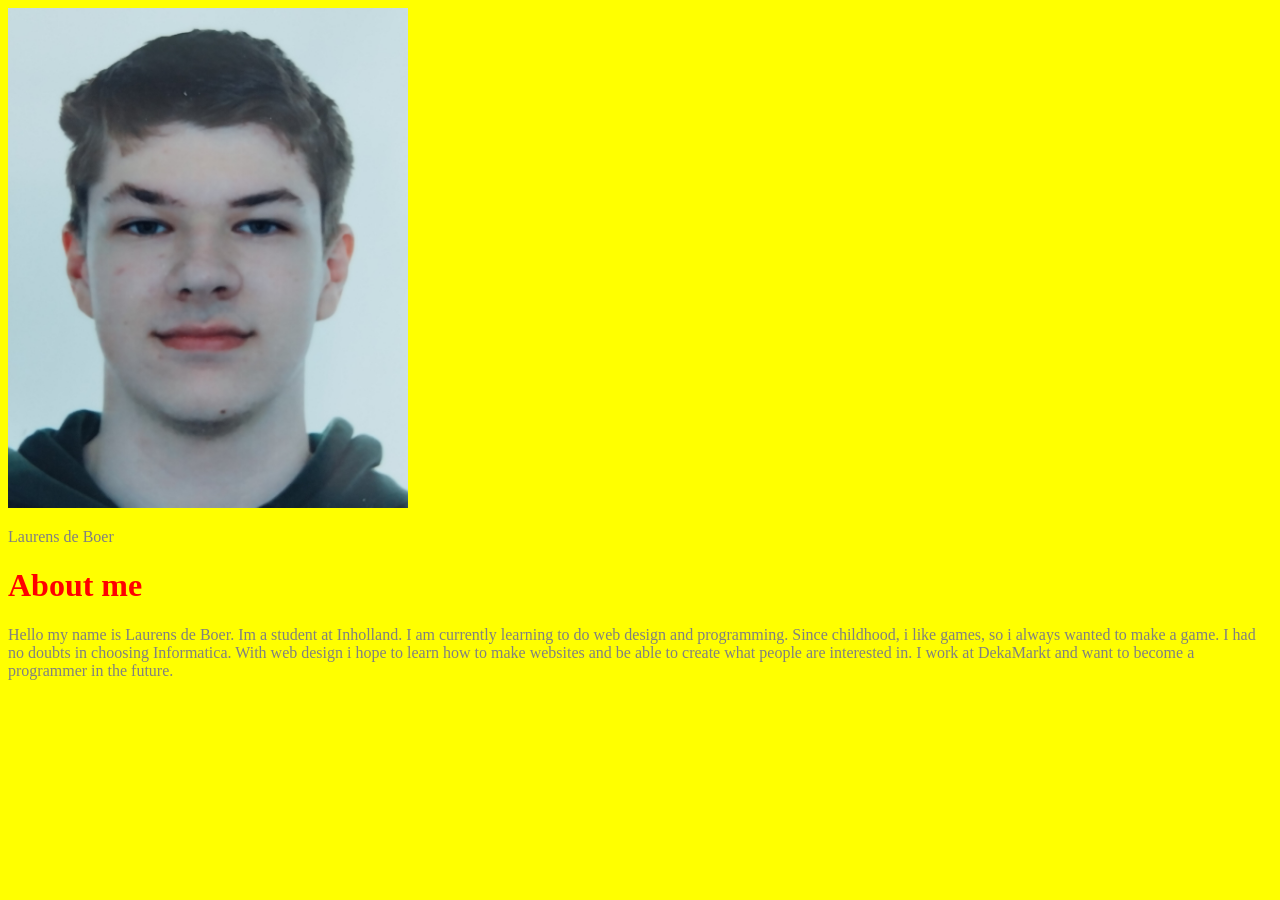
==== aboutme.html @ f87488af "First pages of the website Tests and learning. NOT the final pages (obviously)" ====
<!DOCTYPE html>
<html lang="en">
    <head> 
        <title>About me</title>
        <meta name="about  me" description="I talk about myself"/>
        <link
            rel="stylesheet"
            type="text/css"
            href="css/stylesheet.css"
        />
    </head>
    <body>
        <img src="img/face.jpg" alt="My face"/>
        <p>Laurens de Boer</p>
        <h1>About me</h1>
        <p>
            Hello my name is Laurens de Boer. 
            Im a student at Inholland. I am currently learning to do web design and programming. 
            Since childhood, i like games, so i always wanted to make a game. 
            I had no doubts in choosing Informatica. With web design i hope to learn 
            how to make websites and be able to create what people are interested in.
            I work at DekaMarkt and want to become a programmer in the future.
        </p>
    </body>
</html>
---- css/stylesheet.css ----
body{
    background-color: #FFFF00;
}

h1{
    color: #FF0000;
}

h2{
    color: #0000FF;
}

p{
    color: #808080;
}

img{
    width:  400px;
    height: 500px;
}
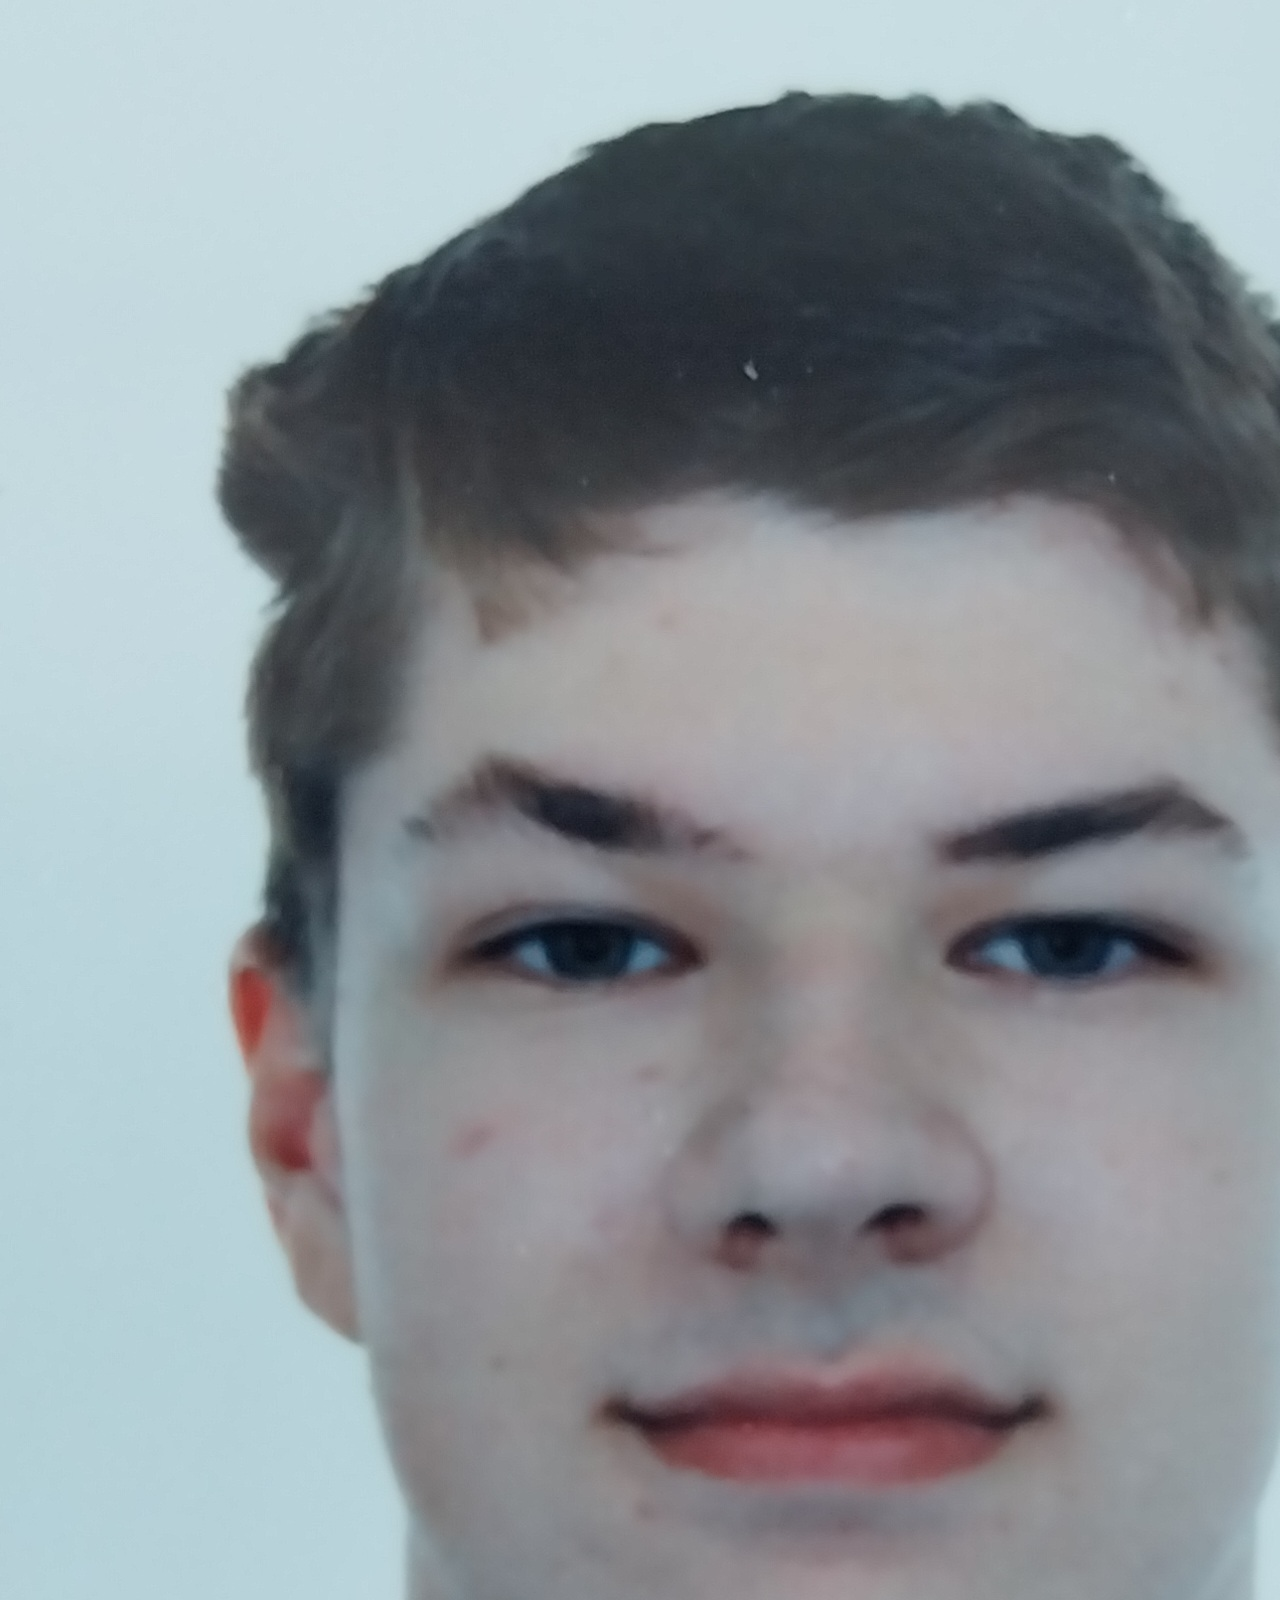
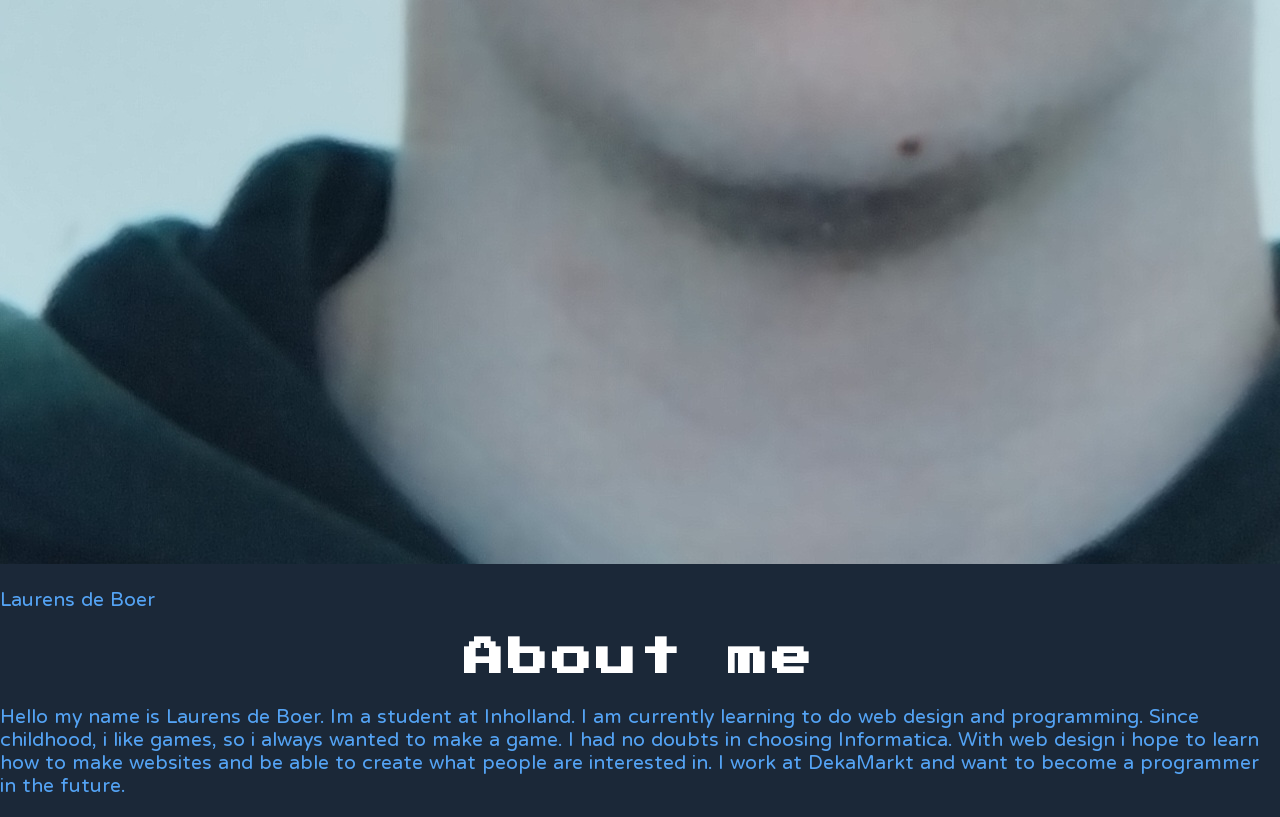
==== commit d77c9597: "MOBILE after a lot of trial and error and searching i made it work." ====
--- a/aboutme.html
+++ b/aboutme.html
@@ -2,7 +2,8 @@
 <html lang="en">
     <head> 
         <title>About me</title>
-        <meta name="about  me" description="I talk about myself"/>
+        <meta charset="utf-8"/>
+        <meta name="about  me" content="I talk about myself"/>
         <link
             rel="stylesheet"
             type="text/css"
--- a/css/stylesheet.css
+++ b/css/stylesheet.css
@@ -1,20 +1,1053 @@
-body{
-    background-color: #FFFF00;
+@import url('https://fonts.googleapis.com/css2?family=Huninn&family=Press+Start+2P&display=swap');
+
+.mobile-nav{
+        display: none;
+    }
+
+.desktop-nav{
+    display: none;
 }
 
-h1{
-    color: #FF0000;
+
+
+@media screen and (max-width: 719px){
+    html, body{
+        background-color: #1B2838;
+        margin: 0;
+        padding: 0;
+        width: 100%;
+        font-size: 14px;
+        font-family: "Huninn", sans-serif;
+        color: #54A3F4;
+        
+    }
+
+    h1,h2,h3{
+        font-family: "Press Start 2P", system-ui;
+    }
+
+    h1{
+        color: #FFFFFF;
+        text-align: center;
+        font-size: 2em;
+        letter-spacing: 0.1em;
+    }
+
+    h2{
+        color: #54A3F4;
+        font-size: 1em;
+        letter-spacing: 0.1em;
+    }
+
+    p::first-letter{
+        text-transform: uppercase;
+    }
+
+
+    .grid-container
+    {
+        display: grid;
+        grid-gap: 10px;
+        grid-template-columns: repeat(12, 1fr);
+        /* #column1    #column2    #column3    #column4    #column5    #column6    #column7    #column8    #column9    #column10    #column11    #column12 */ 
+        grid-template-areas: 
+        'headerTag   headerTag   headerTag   headerTag   headerTag   headerTag   headerTag   headerTag   headerTag   headerTag   headerTag   headerTag'
+        '.           heroTag           heroTag     heroTag     heroTag     heroTag     heroTag     heroTag     heroTag     heroTag     heroTag           .'
+        '.           .           articleTag  articleTag  articleTag  articleTag  articleTag  articleTag  articleTag    articleTag    .           .'
+        '.           .           reviewTag   reviewTag   reviewTag   reviewTag   reviewTag   reviewTag   reviewTag   reviewTag   .           .'
+        'footerTag   footerTag   footerTag   footerTag   footerTag   footerTag   footerTag   footerTag   footerTag   footerTag   footerTag   footerTag';
+    }
+
+    .grid-container-contact
+    {
+        display: grid;
+        grid-gap: 10px;
+        grid-template-columns: repeat(12, 1fr);
+        /* #column1    #column2    #column3    #column4    #column5    #column6    #column7    #column8    #column9    #column10    #column11    #column12 */ 
+        grid-template-areas: 
+        'headerTag   headerTag   headerTag   headerTag   headerTag   headerTag   headerTag   headerTag   headerTag   headerTag   headerTag   headerTag'
+        '.           .           articleTag  articleTag  articleTag  articleTag  articleTag  articleTag  articleTag  articleTag    .           .'
+        '.           .           articleTag  articleTag  articleTag  articleTag  articleTag  articleTag  articleTag  articleTag    .           .'
+        '.           .           articleTag  articleTag  articleTag  articleTag  articleTag  articleTag  articleTag  articleTag    .           .'
+        'footerTag   footerTag   footerTag   footerTag   footerTag   footerTag   footerTag   footerTag   footerTag   footerTag   footerTag   footerTag';
+    }
+
+    header{
+        background-color: #171A21;
+        margin: 0;
+        padding: 10px 0;
+        grid-area: headerTag;
+        height: 76px;
+    }
+
+    .main{
+        width: 75%;
+        margin: auto;
+    }
+
+    .hero{
+        grid-area: heroTag;
+        position:relative;
+        width: 100%; 
+
+        .mainImg{
+            width: 100%;
+            height: 240px;
+            object-fit: cover;
+            display: block;
+        }
+
+        h1{
+            position:absolute;
+            top: 50%;
+            left: 50%;
+            transform: translate(-50%, -50%);
+
+            text-align: center;
+        }
+    }
+
+    article{
+        grid-area: articleTag;
+    }
+
+    article > h2{
+        line-height: 1.5em;
+    }
+
+    .art-text{
+        width: 40em;
+    }
+
+    .reviews{
+        margin-top: 2em;
+        margin-bottom: 8em;
+        grid-area: reviewTag;
+
+        h2{
+            clear: both;
+        }
+
+        section{
+            color: #FFFFFF;
+            margin-top: 2em;
+            margin-bottom: 3em;
+            display: grid;
+            grid-template-columns: 500px 1fr;
+            gap: 1em;
+            align-items: start;
+            
+            img{
+                margin-top: 2em;
+                width: 500px;
+                height: 280px;
+                object-fit: cover;
+            }
+
+            article{
+                grid-area: auto;
+                min-width: 0;
+            }
+
+            p{
+                color: #66C0F4;
+            }
+
+            .consoles{
+                color: #FFFFFF;
+            }
+        }
+
+        form{
+            display: flex;
+            justify-content: flex-end;
+            margin-bottom: 4em;
+
+            button{
+                background-color: #66C0F4;
+                width: 10em;
+                height: 2em;
+                border-style: solid;
+                border-color: #0A101D;
+                border-width: 3px;
+
+                font-size: 1em;
+                font-family: "Huninn", sans-serif;
+            }
+
+            :hover{
+                background-color:#316685;
+            }
+        }
+
+        .facts{
+            background-color: #2A475E;
+            color: #66C0F4;
+            margin: 2em auto;
+            width: fit-content;
+            max-width: 80%;
+            padding: 0.5em;
+        }
+    }
+
+
+    .mobile-content{
+        grid-area: reviewTag;
+        display: grid;
+        grid-template-columns: repeat(2, 1fr);
+        gap: 1em;
+
+        width: 90%;
+        margin: 2em auto;
+
+        a {
+            display: flex;
+            justify-content: center;
+            align-items: center;
+
+            width: 100%;
+            height: 5em;
+            box-sizing: border-box;
+
+            background-color: #66C0F4;
+            border: 3px solid #0A101D;
+            border-radius: 0.4em;
+
+            text-decoration: none;
+            color: #000000;
+            font-family: "Huninn", sans-serif;
+            text-align: center;
+            font-size: 1.2em;
+            }
+
+        a:hover {
+            background-color: #16223f;
+        }
+    }
+
+    .mobile-page{
+        grid-area: reviewTag;
+    }
+
+
+    footer{
+        background-color: #171A21;
+        margin:0px;
+        padding: 1em;
+        grid-area: footerTag;
+        text-align: center;
+        color: #FFFFFF; 
+
+        display: flex;
+        justify-content: center;
+        align-items: center;
+        gap: 30em;
+        
+        a{
+            color: #FFFFFF;
+        }
+
+        a:active{
+            color: #757575;
+        }
+    }
+
+    .cookies{
+        position: fixed;
+        bottom: 20px;
+        right: 20px;
+        background-color: #333;
+        color: #FFF;
+        padding: 0.6em 1em;
+        border-radius: 0.4em;
+        font-size: 0.7em;
+        z-index: 9999;
+    }
+
+    #form{ /* border little weird it needs to work */
+        padding: 1em;
+        margin-bottom: 4em;
+        background-color: #2A475E;
+        
+
+        legend h2{
+            color: #FFFFFF;
+        }
+
+        label{
+            color: #FFFFFF;
+        }
+
+        select{
+            display: block;
+            padding: 0.5em;
+            background-color: #C7D5E0;
+            margin:5px;
+
+            font-size: 1em;
+            font-family: "Huninn", sans-serif;
+
+
+            color:#0A101D;
+        }
+
+        input{
+            display: block;
+            padding: 0.5em;
+            background-color: #C7D5E0;
+            margin:5px;
+
+            font-size: 1em;
+            font-family: "Huninn", sans-serif;
+
+
+            color:#0A101D;
+        }
+
+        input[type="submit"]{
+            background-color: #1088CE;
+            border-style: solid;
+            border-color: #0A101D;
+        }
+
+        input[type="submit"]:hover{
+                background-color: #0b5f8f;
+            }
+
+        p{
+            color: #FFFFFF;
+        }
+
+        #sal{ /* dropdown met text ipv 3 buttons */
+            width: 4em;
+        }
+        
+        #name{
+            width: 15em;
+        }
+
+        #email{
+            width: 20em;
+        }
+
+        #phone{
+            width: 8em;
+        }
+
+        textarea{
+            width: 25em;
+            height: 8em;
+
+            display: block;
+            padding: 0.5em;
+            background-color: #C7D5E0;
+            margin:5px;
+
+            font-size: 1em;
+            font-family: "Huninn", sans-serif;
+
+
+            color:#0A101D;
+        }
+
+        
+    }
+
+    #form:nth-child(even){
+            background-color: #2A475E;
+        }
+
+    #form:nth-child(odd){
+            background-color: #192D3D;
+        }
+
+    .mobile-nav{
+        display:flex;
+        justify-content: space-between;
+        align-items: center;
+        padding: 10px 20px;
+        position: relative;
+        
+
+        .home-button img{
+                height: 50px;
+        }
+
+        #menu-toggle{
+            display: none;
+        }
+
+        .hamburger{
+            position: relative;
+            display: inline-block;
+            width: 30px;
+            height: 23px;
+            cursor: pointer;
+            z-index: 1001;
+        }
+
+        .hamburger span{
+            position: absolute;
+            left: 0;
+            right: 0;
+            height: 3px;
+            background-color: #66C0F4;
+        }
+
+        .hamburger span:nth-child(1){
+            top:0;
+        }
+
+        .hamburger span:nth-child(2){
+            top: 10px;
+        }
+
+        .hamburger span:nth-child(3){
+            bottom: 0;
+        }
+
+        .hamburger-menu{
+            position: fixed;
+            top: 0;
+            right: 0;
+            width: 250px;
+            height: 100vh;
+            background-color: #2A475E;
+            color: #FFF;
+
+            transform: translateX(100%);
+            transition: transform 0.3s ease;
+
+            z-index: 1000;
+
+            ul{
+                list-style-type: none;
+                padding: 0;
+                margin: 0;
+
+                li{
+                    padding: 15px;
+
+                    a{
+                        color: #FFF;
+                        text-decoration: none;
+                    }
+                }
+            }
+        }
+
+        #menu-toggle:checked ~ .hamburger-menu{
+            transform: translateX(0);
+        }
+    }
+
+    aside{
+        display: none;
+    }
+
+    .reviews{
+        display: none;
+    }
+
+    .mobile-carousel {
+        position: relative;
+        width: 100%;
+        height: auto;
+        margin: 2em auto;
+        overflow: hidden;
+        box-sizing: border-box;
+
+        display: flex;
+        justify-content: center;
+        align-items: stretch;
+    }
+
+    .mobile-carousel input {
+        display: none;
+    }
+
+    .carousel {
+        position: relative;
+        width: 100%;
+        min-width: 0;
+        height: auto;
+
+        display: grid;
+        justify-items: center;
+    }
+
+    .c-slide {
+        grid-area: 1 / 1;
+
+        width: 65%;
+        min-width: 0;
+        height: fit-content;
+        box-sizing: border-box;
+
+        transition: all 0.4s ease;
+        opacity: 0;
+        pointer-events: none;
+
+        border: 3px solid #000000;
+        overflow: hidden;
+
+        display: flex;
+        flex-direction: column;
+        align-items: center;
+
+        background-color: #2A475E;
+
+        img {
+            width: 100%;
+            height: 15em;
+            object-fit: cover;
+            display: block;
+        }
+
+        h3 {
+            color: #FFFFFF;
+            text-align: center;
+            font-size: 1em;
+            margin: 1em 0.5em;
+        }
+
+        p {
+            color: #66C0F4;
+            text-align: left;
+            width: 90%;
+            max-width: 90%;
+            box-sizing: border-box;
+            font-size: 1em;
+            overflow-wrap: break-word;
+            
+        }
+    }
+
+    #slide1:checked ~ .carousel .slide1,
+    #slide2:checked ~ .carousel .slide2,
+    #slide3:checked ~ .carousel .slide3 {
+        transform: translateX(0) scale(1);
+        opacity: 1;
+        z-index: 3;
+        pointer-events: auto;
+    }
+
+    #slide1:checked ~ .carousel .slide3,
+    #slide2:checked ~ .carousel .slide1,
+    #slide3:checked ~ .carousel .slide2 {
+        transform: translateX(-65%) scale(0.75);
+        opacity: 0.6;
+        z-index: 2;
+    }
+
+    #slide1:checked ~ .carousel .slide2,
+    #slide2:checked ~ .carousel .slide3,
+    #slide3:checked ~ .carousel .slide1 {
+        transform: translateX(65%) scale(0.75);
+        opacity: 0.6;
+        z-index: 2;
+    }
+
+      
+    .carousel-buttons {
+        position: absolute;
+        top: 0;
+        left: 0;
+        width: 100%;
+        height: 100%;
+        pointer-events: none;
+        z-index: 5;
+    
+
+        label {
+            position: absolute;
+            top: 50%;
+            transform: translateY(-50%);
+            width: 0;
+            height: 0;
+            cursor: pointer;
+            border-top: 18px solid transparent;
+            border-bottom: 18px solid transparent;
+            pointer-events: auto;
+        }
+
+        .left {
+            left: 5px;
+            border-right: 25px solid #66C0F4;
+        }
+
+        .right {
+            right: 5px;
+            border-left: 25px solid #66C0F4;
+        }
+
+    }
+
+    .carousel-buttons label {
+            display: none;
+    }
+
+    #slide1:checked ~ .carousel-buttons .left1,
+    #slide1:checked ~ .carousel-buttons .right1 {
+        display: block;
+    }
+
+    #slide2:checked ~ .carousel-buttons .left2,
+    #slide2:checked ~ .carousel-buttons .right2 {
+        display: block;
+    }
+
+    #slide3:checked ~ .carousel-buttons .left3,
+    #slide3:checked ~ .carousel-buttons .right3 {
+        display: block;
+    }
+
+
 }
 
-h2{
-    color: #0000FF;
+@media screen and (min-width: 720px){
+    .desktop-nav{
+        display: block;
+    }
+
+    .mobile-page{
+        display: none;
+    }
+    
+    html, body{
+        background-color: #1B2838;
+        margin: 0;
+        padding: 0;
+        width: 100%;
+        font-size: 20px;
+        font-family: "Huninn", sans-serif;
+        color: #54A3F4;
+        
+    }
+
+    h1,h2,h3{
+        font-family: "Press Start 2P", system-ui;
+    }
+
+    h1{
+        color: #FFFFFF;
+        text-align: center;
+        font-size: 2em;
+        letter-spacing: 0.1em;
+    }
+
+    h2{
+        color: #54A3F4;
+        font-size: 1.5em;
+        letter-spacing: 0.1em;
+    }
+
+    p::first-letter{
+        text-transform: uppercase;
+    }
+
+
+    .grid-container
+    {
+        display: grid;
+        grid-gap: 10px;
+        grid-template-columns: repeat(12, 1fr);
+        /* #column1    #column2    #column3    #column4    #column5    #column6    #column7    #column8    #column9    #column10    #column11    #column12 */ 
+        grid-template-areas: 
+        'headerTag   headerTag   headerTag   headerTag   headerTag   headerTag   headerTag   headerTag   headerTag   headerTag   headerTag   headerTag'
+        '.           .           heroTag     heroTag     heroTag     heroTag     heroTag     heroTag     heroTag     heroTag     .           .'
+        '.           .           articleTag  articleTag  articleTag  articleTag  asideTag  asideTag  asideTag    asideTag    .           .'
+        '.           .           reviewTag   reviewTag   reviewTag   reviewTag   reviewTag   reviewTag   reviewTag   reviewTag   .           .'
+        'footerTag   footerTag   footerTag   footerTag   footerTag   footerTag   footerTag   footerTag   footerTag   footerTag   footerTag   footerTag';
+    }
+
+    .grid-container-contact
+    {
+        display: grid;
+        grid-gap: 10px;
+        grid-template-columns: repeat(12, 1fr);
+        /* #column1    #column2    #column3    #column4    #column5    #column6    #column7    #column8    #column9    #column10    #column11    #column12 */ 
+        grid-template-areas: 
+        'headerTag   headerTag   headerTag   headerTag   headerTag   headerTag   headerTag   headerTag   headerTag   headerTag   headerTag   headerTag'
+        '.           .           articleTag  articleTag  articleTag  articleTag  articleTag  articleTag  articleTag  articleTag    .           .'
+        '.           .           articleTag  articleTag  articleTag  articleTag  articleTag  articleTag  articleTag  articleTag    .           .'
+        '.           .           articleTag  articleTag  articleTag  articleTag  articleTag  articleTag  articleTag  articleTag    .           .'
+        'footerTag   footerTag   footerTag   footerTag   footerTag   footerTag   footerTag   footerTag   footerTag   footerTag   footerTag   footerTag';
+    }
+
+    header{
+        background-color: #171A21;
+        margin: 0;
+        padding: 10px 0;
+        grid-area: headerTag;
+        height: 76px;
+    }
+
+    nav {
+        ul {
+            display: flex;
+            list-style: none;
+            gap: 40px;
+            margin-top: 0.6em;
+            padding: 0px;
+            
+
+            li{
+                a{
+                color: #000000;
+                }
+            }
+        }
+
+        button{
+        background-color: #66C0F4;
+        width: 15em;
+        height: 3em;
+        border-style: solid;
+        border-color: #0A101D;
+        border-width: 0.15em;
+
+        font-size: 1em;
+        font-family: "Huninn", sans-serif;
+        }
+
+        img{
+            width: 15em;
+            height: 66px;
+            position: absolute;
+            top: 10px;
+            left: 0px;
+        }
+
+        a {
+            display: block;
+            width: 10em;
+            padding: 0.4em 1.75em;
+
+            background-color: #66C0F4;
+            border: 3px solid #0A101D;
+            border-radius: 0.4em;
+
+            text-decoration: none;
+            color: #000000;
+            font-family: "Huninn", sans-serif;
+            text-align: center;
+            font-size: 1em;
+            }
+
+        a:hover {
+            background-color: #16223f;
+        }
+
+        .contact{
+            background-color: #1088CE;
+        }
+        
+        .contact:hover{
+                background-color: #0b5f8f;
+            }
+        /* Positioning nav: */
+
+        .nav1{
+            flex-basis: 20%;
+        }
+
+        .nav5{
+            flex-grow: 1;
+        }
+
+
+    }
+
+    .main{
+        width: 75%;
+        margin: auto;
+    }
+
+    .hero{
+        grid-area: heroTag;
+        position:relative;
+        width: 100%; 
+
+        .mainImg{
+            width: 100%;
+            height: 460px;
+            object-fit: cover;
+            display: block;
+        }
+
+        h1{
+            position:absolute;
+            top: 50%;
+            left: 50%;
+            transform: translate(-50%, -50%);
+
+            text-align: center;
+        }
+    }
+
+    article{
+        grid-area: articleTag;
+    }
+
+    article > h2{
+        line-height: 1.5em;
+    }
+
+    .art-text{
+        width: 40em;
+    }
+
+    aside{
+        grid-area: asideTag;
+        width: 90%;
+        background-color: #2A475E;
+        padding: 1em;
+        margin-top: 1em;
+        color: #66C0F4;
+
+        h3{
+            color:#FFFFFF;
+            text-indent: 1em;
+            line-height: 0em;
+            text-transform: uppercase;
+        }
+        
+        .genre{
+            font-size: 0.8em;
+            word-spacing: 0.1em;
+        }
+    }
+
+    .reviews{
+        margin-top: 2em;
+        margin-bottom: 8em;
+        grid-area: reviewTag;
+
+        h2{
+            clear: both;
+        }
+
+        section{
+            color: #FFFFFF;
+            margin-top: 2em;
+            margin-bottom: 3em;
+            display: grid;
+            grid-template-columns: 500px 1fr;
+            gap: 1em;
+            align-items: start;
+            
+            img{
+                margin-top: 2em;
+                width: 500px;
+                height: 280px;
+                object-fit: cover;
+            }
+
+            article{
+                grid-area: auto;
+                min-width: 0;
+            }
+
+            p{
+                color: #66C0F4;
+            }
+
+            .consoles{
+                color: #FFFFFF;
+            }
+        }
+
+        form{
+            display: flex;
+            justify-content: flex-end;
+            margin-bottom: 4em;
+
+            button{
+                background-color: #66C0F4;
+                width: 10em;
+                height: 2em;
+                border-style: solid;
+                border-color: #0A101D;
+                border-width: 3px;
+
+                font-size: 1em;
+                font-family: "Huninn", sans-serif;
+            }
+
+            :hover{
+                background-color:#316685;
+            }
+        }
+
+        .facts{
+            background-color: #2A475E;
+            color: #66C0F4;
+            margin: 2em auto;
+            width: fit-content;
+            max-width: 80%;
+            padding: 0.5em;
+        }
+    }
+
+
+
+    footer{
+        background-color: #171A21;
+        margin:0px;
+        padding: 1em;
+        grid-area: footerTag;
+        text-align: center;
+        color: #FFFFFF; 
+
+        display: flex;
+        justify-content: center;
+        align-items: center;
+        gap: 30em;
+        
+        a{
+            color: #FFFFFF;
+        }
+
+        a:active{
+            color: #757575;
+        }
+    }
+
+    .cookies{
+        position: fixed;
+        bottom: 20px;
+        right: 20px;
+        background-color: #333;
+        color: #FFF;
+        padding: 0.6em 1em;
+        border-radius: 0.4em;
+        font-size: 0.7em;
+
+        border-style: double;
+        border-width: 0.3em;
+        border-color: #0A101D;
+        
+        z-index: 9999;
+    }
+
+    #form{ /* border little weird it needs to work */
+        padding: 1em;
+        margin-bottom: 4em;
+        background-color: #2A475E;
+        
+
+        legend h2{
+            color: #FFFFFF;
+        }
+
+        label{
+            color: #FFFFFF;
+        }
+
+        select{
+            display: block;
+            padding: 0.5em;
+            background-color: #C7D5E0;
+            margin:5px;
+
+            font-size: 1em;
+            font-family: "Huninn", sans-serif;
+
+
+            color:#0A101D;
+        }
+
+        input{
+            display: block;
+            padding: 0.5em;
+            background-color: #C7D5E0;
+            margin:5px;
+
+            font-size: 1em;
+            font-family: "Huninn", sans-serif;
+
+
+            color:#0A101D;
+        }
+
+        input[type="submit"]{
+            background-color: #1088CE;
+            border-style: solid;
+            border-color: #0A101D;
+        }
+
+        input[type="submit"]:hover{
+                background-color: #0b5f8f;
+            }
+
+        p{
+            color: #FFFFFF;
+        }
+
+        #sal{ /* dropdown met text ipv 3 buttons */
+            width: 4em;
+        }
+        
+        #name{
+            width: 15em;
+        }
+
+        #email{
+            width: 20em;
+        }
+
+        #phone{
+            width: 8em;
+        }
+
+        textarea{
+            width: 40em;
+            height: 4em;
+
+            display: block;
+            padding: 0.5em;
+            background-color: #C7D5E0;
+            margin:5px;
+
+            font-size: 1em;
+            font-family: "Huninn", sans-serif;
+
+
+            color:#0A101D;
+        }
+
+    }
+
+    #form:nth-child(even){
+            background-color: #2A475E;
+        }
+
+    #form:nth-child(odd){
+            background-color: #192D3D;
+        }
+    
+    .mobile-content {
+        display: none;
+    }
 }
 
-p{
-    color: #808080;
+/* GRIDS GEBRUIKEN, URL ANDERS, LES 7 GOED BEKIJKEN VOOR ALLE PUNTEN */
+/* 
+.press-start-2p-regular {
+  font-family: "Press Start 2P", system-ui;
+  font-weight: 400;
+  font-style: normal;
 }
 
-img{
-    width:  400px;
-    height: 500px;
-}+.huninn-regular {
+  font-family: "Huninn", sans-serif;
+  font-weight: 400;
+  font-style: normal;
+}
+
+*/
+
+
+
+
